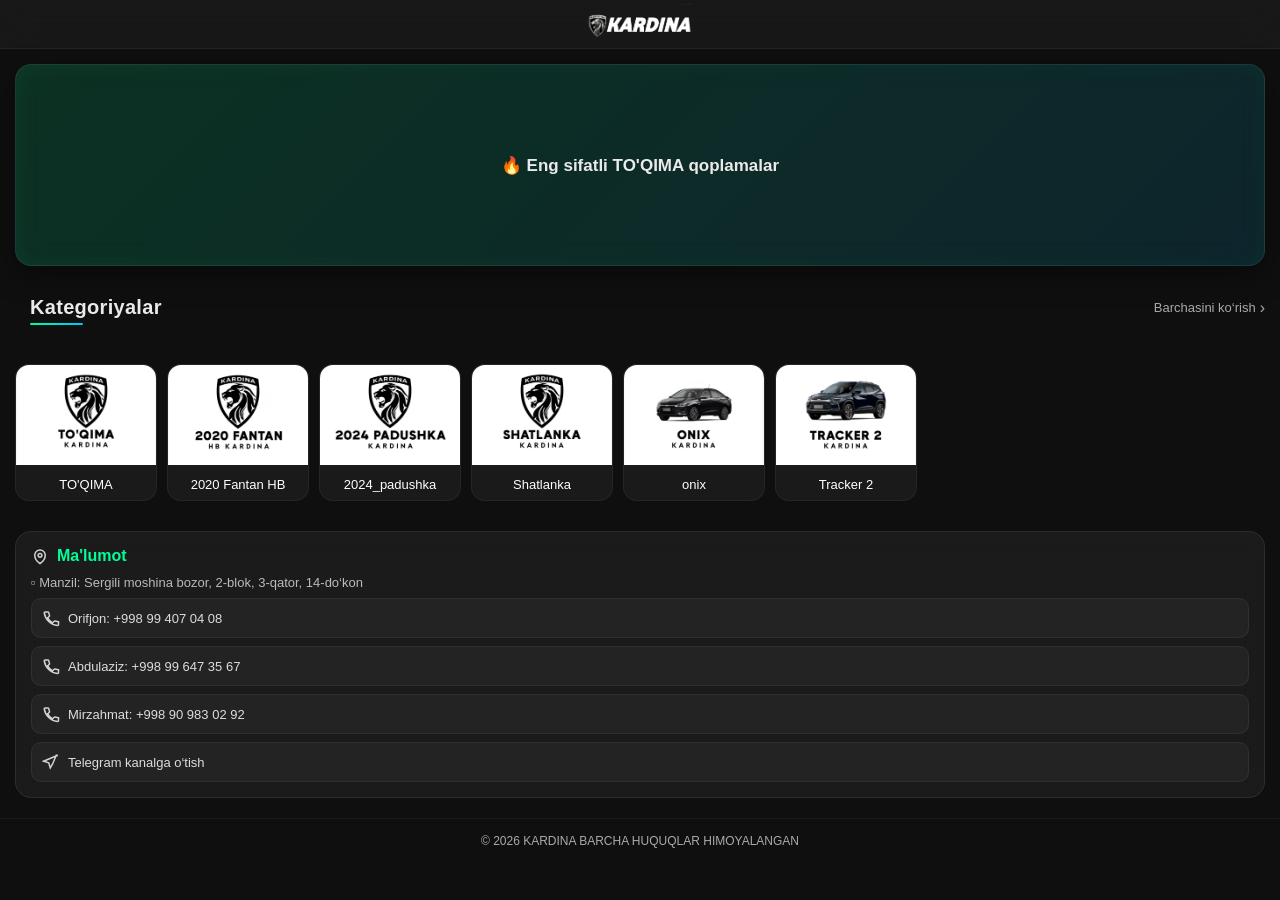
==== index.html @ c4f3b36c "Update index.html" ====
<!DOCTYPE html>
<html lang="uz">
<head>
<meta charset="UTF-8">
<meta name="viewport" content="width=device-width, initial-scale=1.0">
<title>Menu Home</title>

<style>
body{
  margin:0;
  font-family:Arial;
  background:#0f0f0f;
  color:white;
}

/* HEADER */
.header{
  padding:4px;
  display:flex;
  align-items:center;
  justify-content:center;

  background:rgba(255,255,255,0.04);
  backdrop-filter:blur(14px);
  -webkit-backdrop-filter:blur(14px);

  border-bottom:1px solid rgba(255,255,255,0.06);
}

/* TITLE */
.title{
  margin:15px;
  font-size:18px;
}


/* BANNER */
.banner{
  margin:15px;
  height:160px;
  border-radius:16px;
  display:flex;
  align-items:center;
  justify-content:center;
  text-align:center;
  padding:20px;

  color:#eaeaea;
  font-weight:600;
  font-size:17px;

  background:linear-gradient(135deg,
    rgba(0,255,153,0.15),
    rgba(0,194,255,0.12)
  );

  backdrop-filter:blur(14px);
  -webkit-backdrop-filter:blur(14px);

  border:1px solid rgba(255,255,255,0.08);

  box-shadow:
    0 10px 30px rgba(0,0,0,0.4),
    inset 0 0 20px rgba(0,255,153,0.05);

  transition:0.5s ease;
}

/* INFO CARD */
.info-card{
  margin:15px;
  padding:15px;
  border-radius:16px;

  background:rgba(255,255,255,0.05);
  backdrop-filter:blur(12px);
  -webkit-backdrop-filter:blur(12px);

  border:1px solid rgba(255,255,255,0.08);
  color:#ddd;
}

.info-card h3{
  margin:0 0 10px;
  color:#00ff99;
  display:flex;
  align-items:center;
  gap:8px;
  font-size:16px;
}

.info-card p{
  font-size:13px;
  margin:6px 0;
  color:#bbb;
}

.info-card a{
  display:flex;
  align-items:center;
  gap:8px;

  padding:10px;
  margin-top:8px;

  border-radius:10px;
  text-decoration:none;

  background:rgba(255,255,255,0.04);
  border:1px solid rgba(255,255,255,0.06);

  color:#ddd;
  font-size:13px;

  transition:0.2s;
}

.info-card a:hover{
  transform:scale(1.02);
  border-color:rgba(0,255,153,0.3);
}

.icon{
  display:flex;
  align-items:center;
  justify-content:center;
  opacity:0.8;
}

/* SLIDER */
.slider{
  display:flex;
  overflow-x:auto;
  gap:10px;
  padding:15px;
}

.slider-card{
  min-width:140px;
  background:#1a1a1a;
  border-radius:14px;
  overflow:hidden;
  cursor:pointer;
  border:1px solid rgba(255,255,255,0.05);
  transition:0.2s;
}

.slider-card:hover{
  transform:scale(1.05);
}

.slider-card img{
  width:100%;
  height:100px;
  object-fit:cover;
}

.slider-card .name{
  padding:8px;
  font-size:13px;
  text-align:center;
}

/* FOOTER */
.footer{
  margin-top:20px;
  padding:15px;
  text-align:center;
  font-size:12px;
  color:#aaa;
  border-top:1px solid rgba(255,255,255,0.05);
}
.logo{
  height:40px;   /* logo kattaligi */
  object-fit:contain;
}

.section-header{
  display:flex;
  align-items:center;
  justify-content:space-between;
  margin:15px;
}

/* TITLE */
.title{
  font-size:20px;
  font-weight:700;
  color:#eaeaea;
  letter-spacing:0.3px;

  position:relative;
}

/* TITLE underline glow */
.title::after{
  content:"";
  position:absolute;
  left:0;
  bottom:-6px;
  width:40%;
  height:2px;
  background:linear-gradient(90deg,#00ff99,#00c2ff);
  border-radius:10px;
}

/* SEE ALL BUTTON */
.see-all{
  font-size:13px;
  color:#aaa;
  cursor:pointer;
  display:flex;
  align-items:center;
  gap:4px;

  transition:0.2s;
}

.see-all span{
  font-size:16px;
  transition:0.2s;
}

/* hover effect */
.see-all:hover{
  color:#00ff99;
}

.see-all:hover span{
  transform:translateX(3px);
}
</style>
</head>

<body>

<!-- HEADER -->
<header class="header">
  <img src="images/logo.png" alt="Logo" class="logo">
</header>

<!-- BANNER -->
<div class="banner" id="banner">
  Loading...
</div>

<!-- MAIN -->
<div id="app"></div>

<!-- INFO -->
<div class="info-card">

  <h3>
    <span class="icon">
      <!-- location SVG -->
      <svg width="18" height="18" viewBox="0 0 24 24" fill="none">
        <path d="M12 22s7-4.5 7-11a7 7 0 10-14 0c0 6.5 7 11 7 11z" stroke="white" stroke-width="2"/>
        <circle cx="12" cy="11" r="2.5" stroke="white" stroke-width="2"/>
      </svg>
    </span>
    Ma'lumot
  </h3>

  <p>▫️ Manzil: Sergili moshina bozor, 2-blok, 3-qator, 14-do‘kon</p>

  <!-- PHONE 1 -->
  <a href="tel:+998994070408" class="phone">
    <span class="icon">
      <svg width="18" height="18" viewBox="0 0 24 24" fill="none">
        <path d="M22 16.92V21a1 1 0 01-1.09 1A19.86 19.86 0 013 5.09 1 1 0 014 4h4a1 1 0 011 .75l1 4a1 1 0 01-.27.98l-2.2 2.2a16 16 0 006.6 6.6l2.2-2.2a1 1 0 01.98-.27l4 1A1 1 0 0122 16.92z"
        stroke="white" stroke-width="2"/>
      </svg>
    </span>
    Orifjon: +998 99 407 04 08
  </a>

  <!-- PHONE 2 -->
  <a href="tel:+998996473567" class="phone">
    <span class="icon">
      <svg width="18" height="18" viewBox="0 0 24 24" fill="none">
        <path d="M22 16.92V21a1 1 0 01-1.09 1A19.86 19.86 0 013 5.09 1 1 0 014 4h4a1 1 0 011 .75l1 4a1 1 0 01-.27.98l-2.2 2.2a16 16 0 006.6 6.6l2.2-2.2a1 1 0 01.98-.27l4 1A1 1 0 0122 16.92z"
        stroke="white" stroke-width="2"/>
      </svg>
    </span>
    Abdulaziz: +998 99 647 35 67
  </a>

  <!-- PHONE 3 -->
  <a href="tel:+998909830292" class="phone">
    <span class="icon">
      <svg width="18" height="18" viewBox="0 0 24 24" fill="none">
        <path d="M22 16.92V21a1 1 0 01-1.09 1A19.86 19.86 0 013 5.09 1 1 0 014 4h4a1 1 0 011 .75l1 4a1 1 0 01-.27.98l-2.2 2.2a16 16 0 006.6 6.6l2.2-2.2a1 1 0 01.98-.27l4 1A1 1 0 0122 16.92z"
        stroke="white" stroke-width="2"/>
      </svg>
    </span>
    Mirzahmat: +998 90 983 02 92
  </a>

  <!-- TELEGRAM -->
  <a href="https://t.me/Kardina_chexol" target="_blank" class="telegram">
    <span class="icon">
      <svg width="18" height="18" viewBox="0 0 24 24" fill="none">
        <path d="M21 3L2 11l7 2 2 7 3-5 5-12z"
        stroke="white" stroke-width="2"/>
      </svg>
    </span>
    Telegram kanalga o‘tish
  </a>

</div>

<!-- FOOTER -->
<footer class="footer">
  <div>© 2026 KARDINA BARCHA HUQUQLAR HIMOYALANGAN</div>
</footer>

<script src="data.js"></script>

<script>
const app = document.getElementById("app");

/* TITLE */
app.innerHTML = `
  <div class="section-header">
    <h2 class="title">Kategoriyalar</h2>

    <div class="see-all" onclick="goCategoryPage()">
      Barchasini ko‘rish <span>›</span>
    </div>
  </div>
`;

/* SLIDER */
const slider = document.createElement("div");
slider.className = "slider";

categories.forEach(cat => {
  const card = document.createElement("div");
  card.className = "slider-card";

  card.innerHTML = `
    <img src="${cat.poster}">
    <div class="name">${cat.name}</div>
  `;

  card.onclick = () => {
    window.location.href = `category/index.html?id=${cat.id}`;
  };

  slider.appendChild(card);
});

app.appendChild(slider);

/* BANNER SYSTEM */
const banners = [
  "🔥 Eng sifatli TO'QIMA qoplamalar",
  "🚗 Barcha avtomobillar uchun tayyorlanadi",
  "💎 Zamonaviy va bardoshli material",
  "📦 Buyurtma asosida tez yetkazib berish"
];

let i = 0;
const banner = document.getElementById("banner");

function changeBanner(){
  banner.style.opacity = "0";

  setTimeout(() => {
    banner.innerText = banners[i];
    banner.style.opacity = "1";

    i = (i + 1) % banners.length;
  }, 300);
}

changeBanner();
setInterval(changeBanner, 4000);

function goCategoryPage(){
  window.location.href = "category/index.html";
}
</script>

</body>
</html>
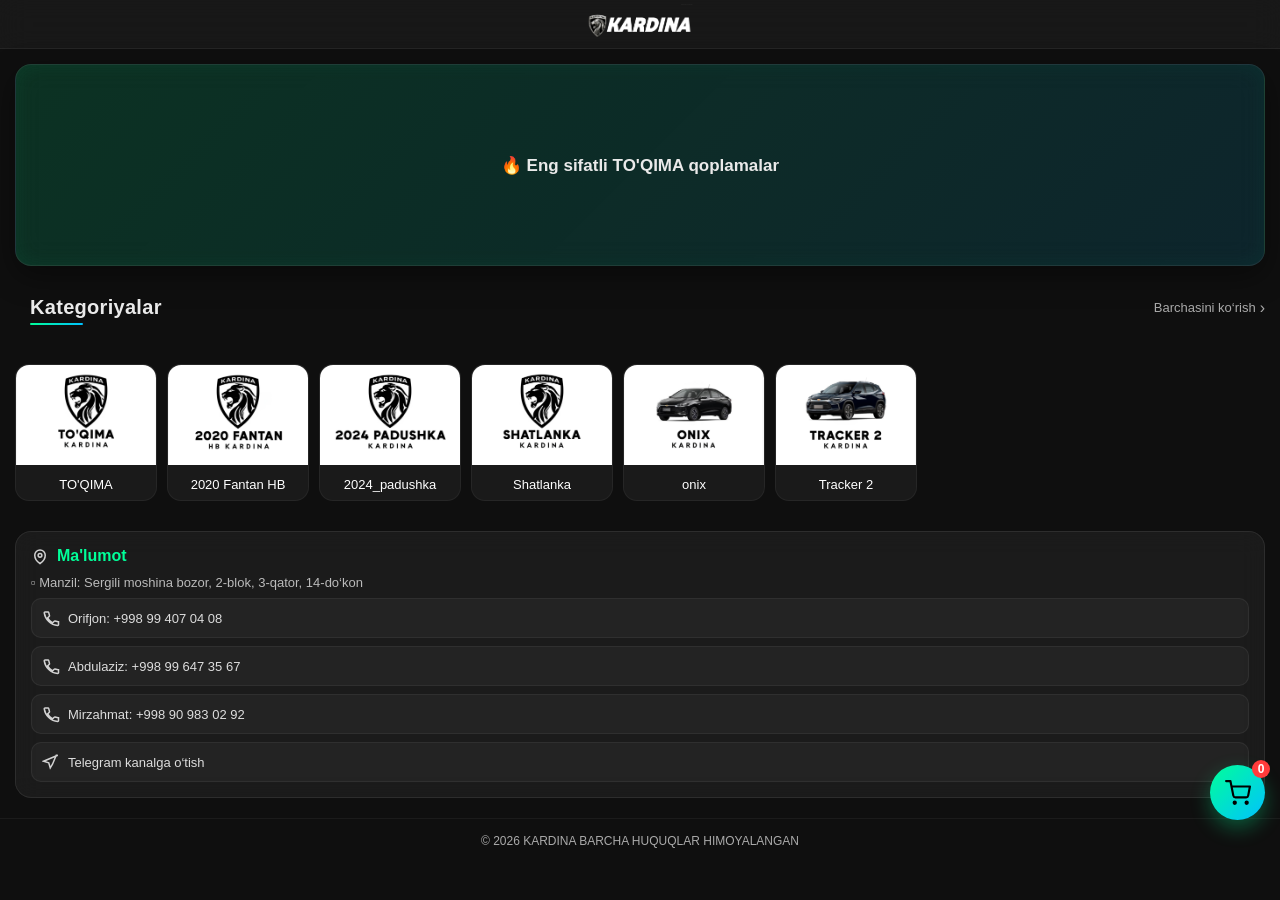
==== commit 46f444a1: "Update index.html" ====
--- a/index.html
+++ b/index.html
@@ -319,7 +319,9 @@
 <script>
 const app = document.getElementById("app");
 
-/* TITLE */
+/* =========================
+   TITLE SECTION
+========================= */
 app.innerHTML = `
   <div class="section-header">
     <h2 class="title">Kategoriyalar</h2>
@@ -330,7 +332,9 @@
   </div>
 `;
 
-/* SLIDER */
+/* =========================
+   SLIDER
+========================= */
 const slider = document.createElement("div");
 slider.className = "slider";
 
@@ -352,7 +356,9 @@
 
 app.appendChild(slider);
 
-/* BANNER SYSTEM */
+/* =========================
+   BANNER SYSTEM
+========================= */
 const banners = [
   "🔥 Eng sifatli TO'QIMA qoplamalar",
   "🚗 Barcha avtomobillar uchun tayyorlanadi",
@@ -364,6 +370,8 @@
 const banner = document.getElementById("banner");
 
 function changeBanner(){
+  if(!banner) return;
+
   banner.style.opacity = "0";
 
   setTimeout(() => {
@@ -377,10 +385,90 @@
 changeBanner();
 setInterval(changeBanner, 4000);
 
+/* =========================
+   NAVIGATION
+========================= */
 function goCategoryPage(){
   window.location.href = "category/index.html";
 }
+
+function goCart(){
+  window.location.href = "cart.html";
+}
+/* =========================
+   CART UI UPDATE (FIXED)
+========================= */
+function updateCartUI(){
+  let cart = JSON.parse(localStorage.getItem("cart")) || [];
+
+  let total = 0;
+  cart.forEach(item => {
+    total += item.count || 0;
+  });
+
+  const el = document.getElementById("cartCount");
+  if(el){
+    el.innerText = total;
+  }
+}
+
+/* =========================
+   INIT
+========================= */
+document.addEventListener("DOMContentLoaded", () => {
+  updateCartUI();
+});
+
+/* =========================
+   LIVE UPDATES
+========================= */
+window.addEventListener("storage", updateCartUI);
+window.addEventListener("cartUpdated", updateCartUI);
+
+/* backup refresh (optional safety) */
+setInterval(updateCartUI, 1000);
 </script>
+
+<div onclick="goCart()" style="
+  position:fixed;
+  bottom:80px;
+  right:15px;
+  width:55px;
+  height:55px;
+  border-radius:50%;
+  background:linear-gradient(135deg,#00ff99,#00c2ff);
+  display:flex;
+  align-items:center;
+  justify-content:center;
+  cursor:pointer;
+  z-index:999;
+  box-shadow:0 8px 20px rgba(0,255,153,0.3);
+  transition:0.3s;
+">
+
+  <!-- SVG ICON -->
+  <svg xmlns="http://www.w3.org/2000/svg" width="26" height="26" viewBox="0 0 24 24" fill="none" stroke="black" stroke-width="2" stroke-linecap="round" stroke-linejoin="round">
+    <circle cx="9" cy="21" r="1"></circle>
+    <circle cx="20" cy="21" r="1"></circle>
+    <path d="M1 1h4l2.7 13.4a2 2 0 0 0 2 1.6h9.7a2 2 0 0 0 2-1.6L23 6H6"></path>
+  </svg>
+
+  <span id="cartCount" style="
+    position:absolute;
+    top:-5px;
+    right:-5px;
+    background:#ff3b3b;
+    color:#fff;
+    font-size:12px;
+    width:18px;
+    height:18px;
+    border-radius:50%;
+    display:flex;
+    align-items:center;
+    justify-content:center;
+    font-weight:bold;
+  ">0</span>
+</div>
 
 </body>
 </html>
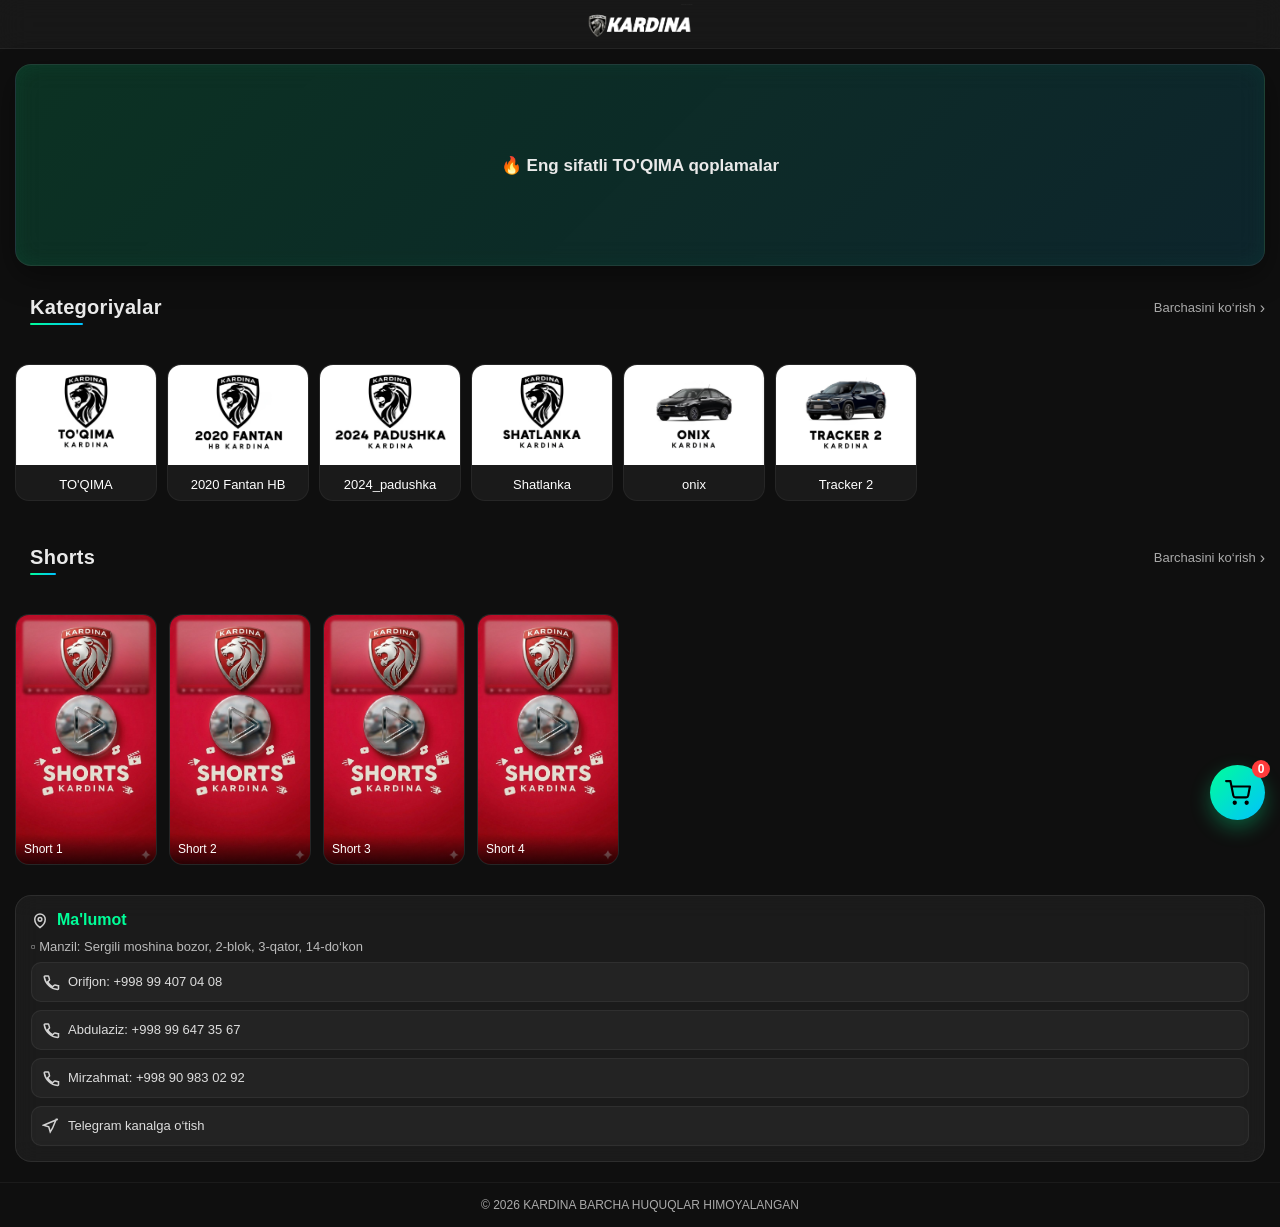
==== commit e96fb49a: "Revise index.html with SEO and style updates Updated the title, added SEO metadata, and modified sty" ====
--- a/index.html
+++ b/index.html
@@ -3,7 +3,29 @@
 <head>
 <meta charset="UTF-8">
 <meta name="viewport" content="width=device-width, initial-scale=1.0">
-<title>Menu Home</title>
+
+<title>Kardina | Sifatli avtomobil qoplamalari</title>
+
+<!-- SEO -->
+<meta name="description" content="Kardina - avtomobillar uchun sifatli TO'QIMA qoplamalar. Cobalt, Gentra, Nexia, Spark va boshqa avtomobillar uchun buyurtma asosida tayyorlanadi.">
+<meta name="keywords" content="kardina, avtomobil qoplama, toqima salon, cobalt chexol, gentra chexol, nexia salon, spark chexol">
+<meta name="author" content="Kardina">
+
+<!-- FAVICON -->
+<link rel="icon" type="image/png" href="https://cdn.fastora.uz/kardina/logo.png">
+
+<!-- OPEN GRAPH (Telegram, Facebook, WhatsApp preview) -->
+<meta property="og:title" content="Kardina | Avtomobil qoplamalari">
+<meta property="og:description" content="Sifatli TO'QIMA qoplamalar. Buyurtma asosida tayyorlanadi.">
+<meta property="og:image" content="https://cdn.fastora.uz/kardina/logo.png">
+<meta property="og:type" content="website">
+<meta property="og:url" content="https://kardina.fastora.uz">
+
+<!-- TWITTER CARD -->
+<meta name="twitter:card" content="summary_large_image">
+<meta name="twitter:title" content="Kardina | Avtomobil qoplamalari">
+<meta name="twitter:description" content="Sifatli TO'QIMA qoplamalar buyurtma asosida">
+<meta name="twitter:image" content="https://cdn.fastora.uz/kardina/logo.png">
 
 <style>
 body{
@@ -229,6 +251,53 @@
 .see-all:hover span{
   transform:translateX(3px);
 }
+
+.shorts-slider{
+  display:flex;
+  overflow-x:auto;
+  gap:12px;
+  padding:15px;
+  scroll-snap-type:x mandatory;
+  -webkit-overflow-scrolling:touch;
+}
+
+/* scroll bar yashirish */
+.shorts-slider::-webkit-scrollbar{
+  display:none;
+}
+
+.short-card{
+  flex:0 0 140px;
+  aspect-ratio:9/16;
+  border-radius:14px;
+  overflow:hidden;
+  position:relative;
+  scroll-snap-align:start;
+  cursor:pointer;
+  background:#1a1a1a;
+  border:1px solid rgba(255,255,255,0.05);
+  transition:0.2s;
+}
+
+.short-card:hover{
+  transform:scale(1.05);
+}
+
+.short-card img{
+  width:100%;
+  height:100%;
+  object-fit:cover;
+}
+
+.short-title{
+  position:absolute;
+  bottom:0;
+  left:0;
+  right:0;
+  padding:8px;
+  font-size:12px;
+  background:linear-gradient(to top, rgba(0,0,0,0.7), transparent);
+}
 </style>
 </head>
 
@@ -320,9 +389,14 @@
 const app = document.getElementById("app");
 
 /* =========================
-   TITLE SECTION
-========================= */
-app.innerHTML = `
+   RESET
+========================= */
+app.innerHTML = "";
+
+/* =========================
+   CATEGORY HEADER
+========================= */
+app.innerHTML += `
   <div class="section-header">
     <h2 class="title">Kategoriyalar</h2>
 
@@ -333,7 +407,7 @@
 `;
 
 /* =========================
-   SLIDER
+   CATEGORY SLIDER
 ========================= */
 const slider = document.createElement("div");
 slider.className = "slider";
@@ -357,7 +431,52 @@
 app.appendChild(slider);
 
 /* =========================
-   BANNER SYSTEM
+   SHORTS HEADER
+========================= */
+app.innerHTML += `
+  <div class="section-header">
+    <h2 class="title">Shorts</h2>
+
+    <div class="see-all" onclick="goShortsPage()">
+      Barchasini ko‘rish <span>›</span>
+    </div>
+  </div>
+`;
+
+/* =========================
+   SHORTS GRID (2 COLUMN, 9:16)
+========================= */
+const shortsSlider = document.createElement("div");
+shortsSlider.className = "shorts-slider";
+
+/* demo shorts (o‘zing data.js ga ulaysan) */
+const shorts = [
+  {id:1, title:"Short 1", poster:"images/shorts.jpg"},
+  {id:2, title:"Short 2", poster:"images/shorts.jpg"},
+  {id:3, title:"Short 3", poster:"images/shorts.jpg"},
+  {id:4, title:"Short 4", poster:"images/shorts.jpg"},
+];
+
+shorts.forEach(v => {
+  const item = document.createElement("div");
+  item.className = "short-card";
+
+  item.innerHTML = `
+    <img src="${v.poster}">
+    <div class="short-title">${v.title}</div>
+  `;
+
+  item.onclick = () => {
+    window.location.href = `shorts.html?id=${v.id}`;
+  };
+
+  shortsSlider.appendChild(item);
+});
+
+app.appendChild(shortsSlider);
+
+/* =========================
+   BANNER
 ========================= */
 const banners = [
   "🔥 Eng sifatli TO'QIMA qoplamalar",
@@ -377,7 +496,6 @@
   setTimeout(() => {
     banner.innerText = banners[i];
     banner.style.opacity = "1";
-
     i = (i + 1) % banners.length;
   }, 300);
 }
@@ -392,9 +510,32 @@
   window.location.href = "category/index.html";
 }
 
+function goShortsPage(){
+  window.location.href = "shorts.html";
+}
+
 function goCart(){
   window.location.href = "cart.html";
 }
+
+/* =========================
+   CART
+========================= */
+function updateCartUI(){
+  let cart = JSON.parse(localStorage.getItem("cart")) || [];
+
+  let total = 0;
+  cart.forEach(item => total += item.count || 0);
+
+  const el = document.getElementById("cartCount");
+  if(el) el.innerText = total;
+}
+
+document.addEventListener("DOMContentLoaded", updateCartUI);
+window.addEventListener("storage", updateCartUI);
+window.addEventListener("cartUpdated", updateCartUI);
+setInterval(updateCartUI, 1000);
+
 /* =========================
    CART UI UPDATE (FIXED)
 ========================= */
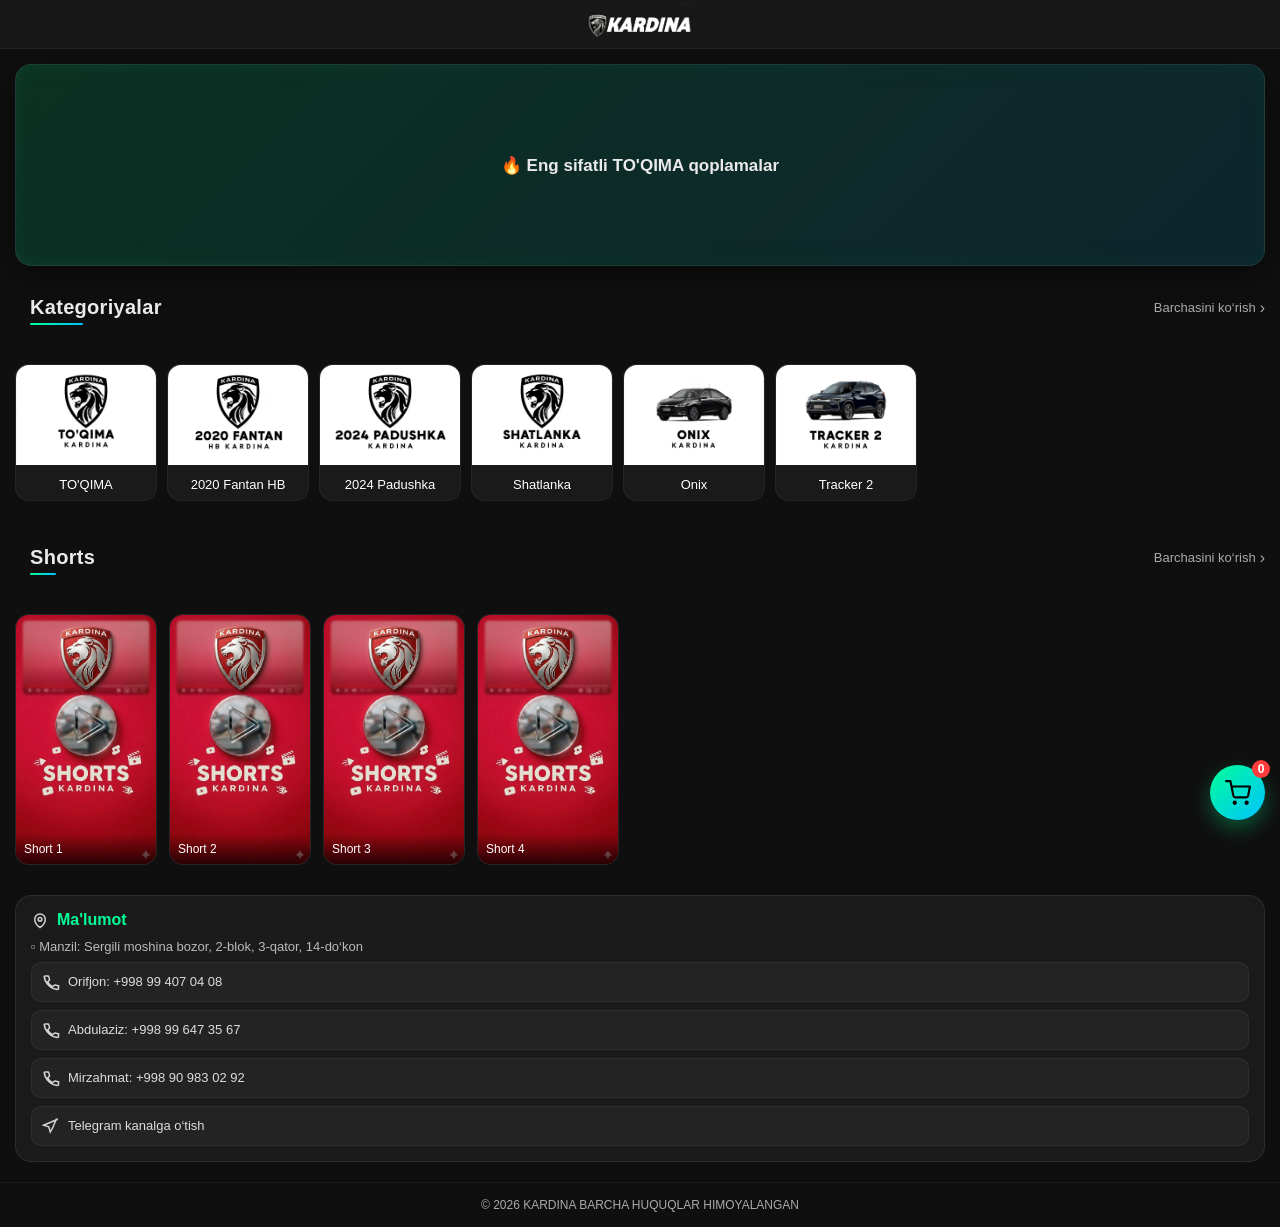
==== commit f1a30dbe: "Update index.html" ====
--- a/index.html
+++ b/index.html
@@ -387,24 +387,22 @@
 
 <script>
 const app = document.getElementById("app");
-
-/* =========================
-   RESET
-========================= */
 app.innerHTML = "";
 
 /* =========================
    CATEGORY HEADER
 ========================= */
-app.innerHTML += `
-  <div class="section-header">
-    <h2 class="title">Kategoriyalar</h2>
-
-    <div class="see-all" onclick="goCategoryPage()">
-      Barchasini ko‘rish <span>›</span>
-    </div>
+const header = document.createElement("div");
+header.className = "section-header";
+
+header.innerHTML = `
+  <h2 class="title">Kategoriyalar</h2>
+  <div class="see-all" onclick="goCategoryPage()">
+    Barchasini ko‘rish <span>›</span>
   </div>
 `;
+
+app.appendChild(header);
 
 /* =========================
    CATEGORY SLIDER
@@ -422,7 +420,14 @@
   `;
 
   card.onclick = () => {
-    window.location.href = `category/index.html?id=${cat.id}`;
+    console.log("CATEGORY CLICK:", cat.id);
+
+    if (!cat.id) {
+      alert("ID yo‘q!");
+      return;
+    }
+
+    window.location.href = `/category/index.html?id=${encodeURIComponent(cat.id)}`;
   };
 
   slider.appendChild(card);
@@ -433,23 +438,24 @@
 /* =========================
    SHORTS HEADER
 ========================= */
-app.innerHTML += `
-  <div class="section-header">
-    <h2 class="title">Shorts</h2>
-
-    <div class="see-all" onclick="goShortsPage()">
-      Barchasini ko‘rish <span>›</span>
-    </div>
+const shortsHeader = document.createElement("div");
+shortsHeader.className = "section-header";
+
+shortsHeader.innerHTML = `
+  <h2 class="title">Shorts</h2>
+  <div class="see-all" onclick="goShortsPage()">
+    Barchasini ko‘rish <span>›</span>
   </div>
 `;
 
-/* =========================
-   SHORTS GRID (2 COLUMN, 9:16)
+app.appendChild(shortsHeader);
+
+/* =========================
+   SHORTS SLIDER
 ========================= */
 const shortsSlider = document.createElement("div");
 shortsSlider.className = "shorts-slider";
 
-/* demo shorts (o‘zing data.js ga ulaysan) */
 const shorts = [
   {id:1, title:"Short 1", poster:"images/shorts.jpg"},
   {id:2, title:"Short 2", poster:"images/shorts.jpg"},
@@ -478,6 +484,8 @@
 /* =========================
    BANNER
 ========================= */
+const banner = document.getElementById("banner");
+
 const banners = [
   "🔥 Eng sifatli TO'QIMA qoplamalar",
   "🚗 Barcha avtomobillar uchun tayyorlanadi",
@@ -486,10 +494,9 @@
 ];
 
 let i = 0;
-const banner = document.getElementById("banner");
-
-function changeBanner(){
-  if(!banner) return;
+
+function changeBanner() {
+  if (!banner) return;
 
   banner.style.opacity = "0";
 
@@ -506,41 +513,23 @@
 /* =========================
    NAVIGATION
 ========================= */
-function goCategoryPage(){
+function goCategoryPage() {
   window.location.href = "category/index.html";
 }
 
-function goShortsPage(){
+function goShortsPage() {
   window.location.href = "shorts.html";
 }
 
-function goCart(){
+function goCart() {
   window.location.href = "cart.html";
 }
 
 /* =========================
-   CART
-========================= */
-function updateCartUI(){
-  let cart = JSON.parse(localStorage.getItem("cart")) || [];
-
-  let total = 0;
-  cart.forEach(item => total += item.count || 0);
-
-  const el = document.getElementById("cartCount");
-  if(el) el.innerText = total;
-}
-
-document.addEventListener("DOMContentLoaded", updateCartUI);
-window.addEventListener("storage", updateCartUI);
-window.addEventListener("cartUpdated", updateCartUI);
-setInterval(updateCartUI, 1000);
-
-/* =========================
-   CART UI UPDATE (FIXED)
-========================= */
-function updateCartUI(){
-  let cart = JSON.parse(localStorage.getItem("cart")) || [];
+   CART (FIXED - ONLY ONCE)
+========================= */
+function updateCartUI() {
+  const cart = JSON.parse(localStorage.getItem("cart")) || [];
 
   let total = 0;
   cart.forEach(item => {
@@ -548,25 +537,15 @@
   });
 
   const el = document.getElementById("cartCount");
-  if(el){
-    el.innerText = total;
-  }
-}
-
-/* =========================
-   INIT
-========================= */
-document.addEventListener("DOMContentLoaded", () => {
-  updateCartUI();
-});
-
-/* =========================
-   LIVE UPDATES
-========================= */
+  if (el) el.innerText = total;
+}
+
+/* INIT */
+document.addEventListener("DOMContentLoaded", updateCartUI);
+
+/* LIVE UPDATE */
 window.addEventListener("storage", updateCartUI);
 window.addEventListener("cartUpdated", updateCartUI);
-
-/* backup refresh (optional safety) */
 setInterval(updateCartUI, 1000);
 </script>
 
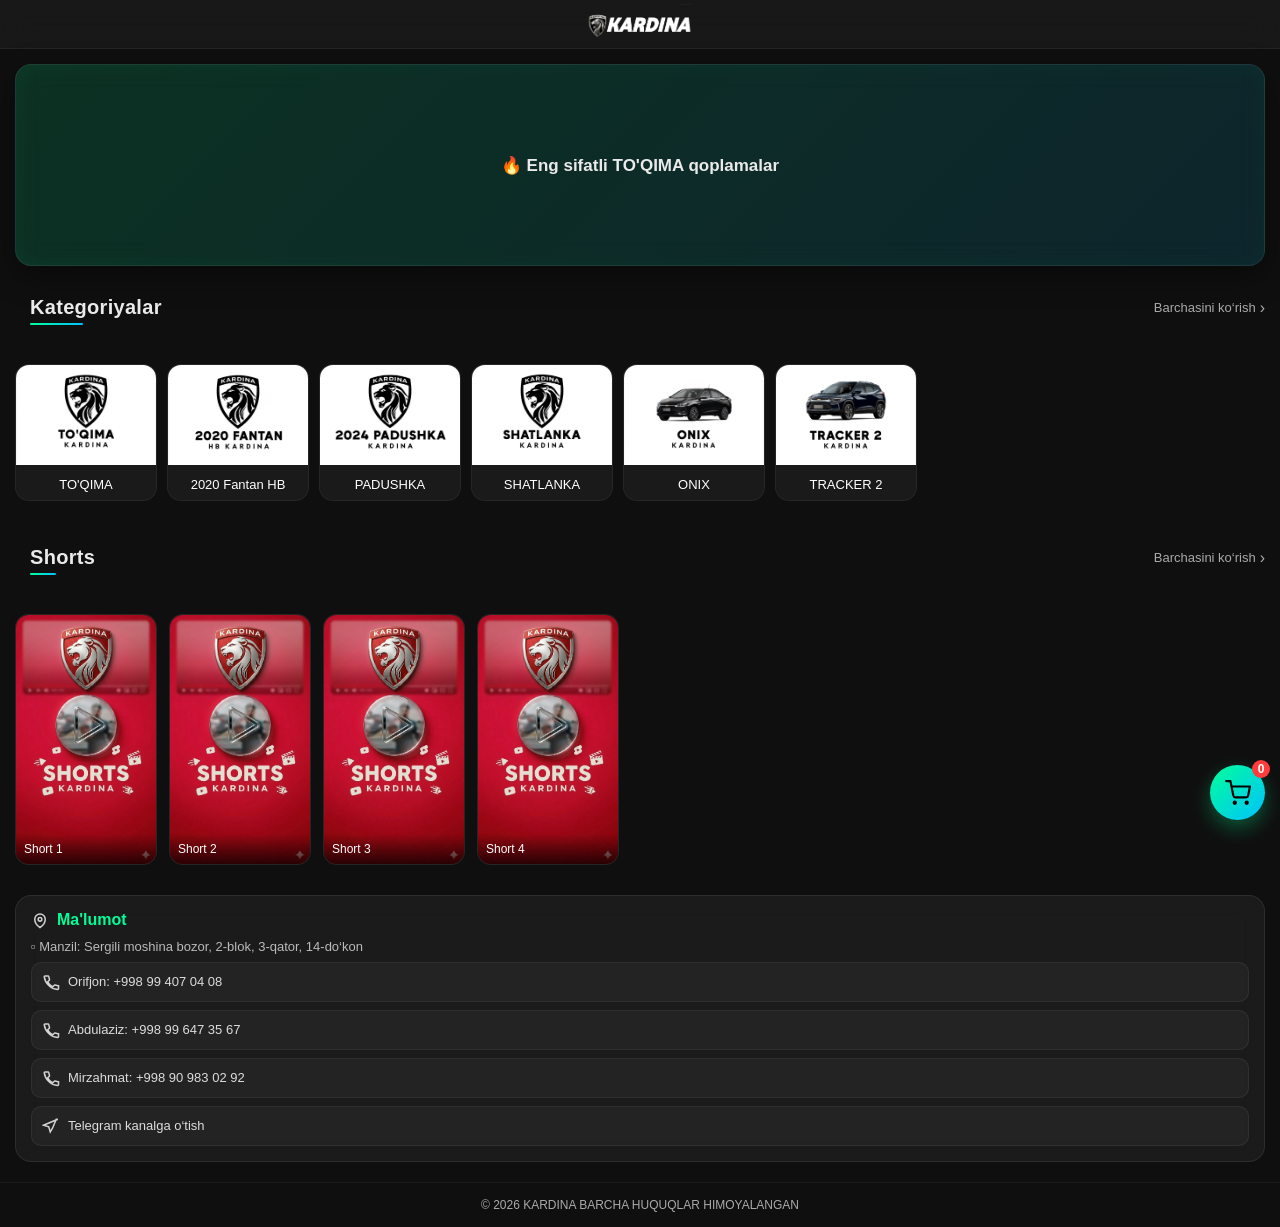
==== commit 9893eceb: "Update index.html" ====
--- a/index.html
+++ b/index.html
@@ -4,28 +4,47 @@
 <meta charset="UTF-8">
 <meta name="viewport" content="width=device-width, initial-scale=1.0">
 
-<title>Kardina | Sifatli avtomobil qoplamalari</title>
+<title>Kardina Shop | Avtomobil qoplamalari (Cobalt, Gentra, Nexia)</title>
 
 <!-- SEO -->
-<meta name="description" content="Kardina - avtomobillar uchun sifatli TO'QIMA qoplamalar. Cobalt, Gentra, Nexia, Spark va boshqa avtomobillar uchun buyurtma asosida tayyorlanadi.">
-<meta name="keywords" content="kardina, avtomobil qoplama, toqima salon, cobalt chexol, gentra chexol, nexia salon, spark chexol">
-<meta name="author" content="Kardina">
+<meta name="description" content="Kardina Shop – avtomobillar uchun sifatli TO'QIMA qoplamalar. Cobalt, Gentra, Nexia, Spark va boshqa modellar uchun buyurtma asosida tayyorlanadi.">
+<meta name="keywords" content="kardina shop, avtomobil qoplama, chexol, cobalt chexol, gentra chexol, nexia salon, spark chexol">
+<meta name="author" content="Kardina Shop">
+<meta name="robots" content="index, follow">
+
+<!-- CANONICAL -->
+<link rel="canonical" href="https://kardina.fastora.uz">
 
 <!-- FAVICON -->
 <link rel="icon" type="image/png" href="https://cdn.fastora.uz/kardina/logo.png">
 
-<!-- OPEN GRAPH (Telegram, Facebook, WhatsApp preview) -->
-<meta property="og:title" content="Kardina | Avtomobil qoplamalari">
-<meta property="og:description" content="Sifatli TO'QIMA qoplamalar. Buyurtma asosida tayyorlanadi.">
+<!-- OPEN GRAPH -->
+<meta property="og:title" content="Kardina Shop | Sifatli avtomobil qoplamalari">
+<meta property="og:description" content="🚗 Kardina Shop – Cobalt, Gentra, Nexia va boshqa avtomobillar uchun sifatli qoplamalar.">
 <meta property="og:image" content="https://cdn.fastora.uz/kardina/logo.png">
+<meta property="og:url" content="https://kardina.fastora.uz">
 <meta property="og:type" content="website">
-<meta property="og:url" content="https://kardina.fastora.uz">
-
-<!-- TWITTER CARD -->
+<meta property="og:locale" content="uz_UZ">
+<meta property="og:site_name" content="Kardina Shop">
+
+<!-- TWITTER -->
 <meta name="twitter:card" content="summary_large_image">
-<meta name="twitter:title" content="Kardina | Avtomobil qoplamalari">
-<meta name="twitter:description" content="Sifatli TO'QIMA qoplamalar buyurtma asosida">
+<meta name="twitter:title" content="Kardina Shop | Avtomobil qoplamalari">
+<meta name="twitter:description" content="Sifatli va bardoshli avtomobil qoplamalari. Buyurtma asosida tayyorlanadi.">
 <meta name="twitter:image" content="https://cdn.fastora.uz/kardina/logo.png">
+
+<!-- THEME COLOR -->
+<meta name="theme-color" content="#0f0f0f">
+
+<!-- GOOGLE ANALYTICS -->
+<script async src="https://www.googletagmanager.com/gtag/js?id=G-HRGEQV5WP6"></script>
+<script>
+  window.dataLayer = window.dataLayer || [];
+  function gtag(){dataLayer.push(arguments);}
+  gtag('js', new Date());
+
+  gtag('config', 'G-HRGEQV5WP6');
+</script>
 
 <style>
 body{
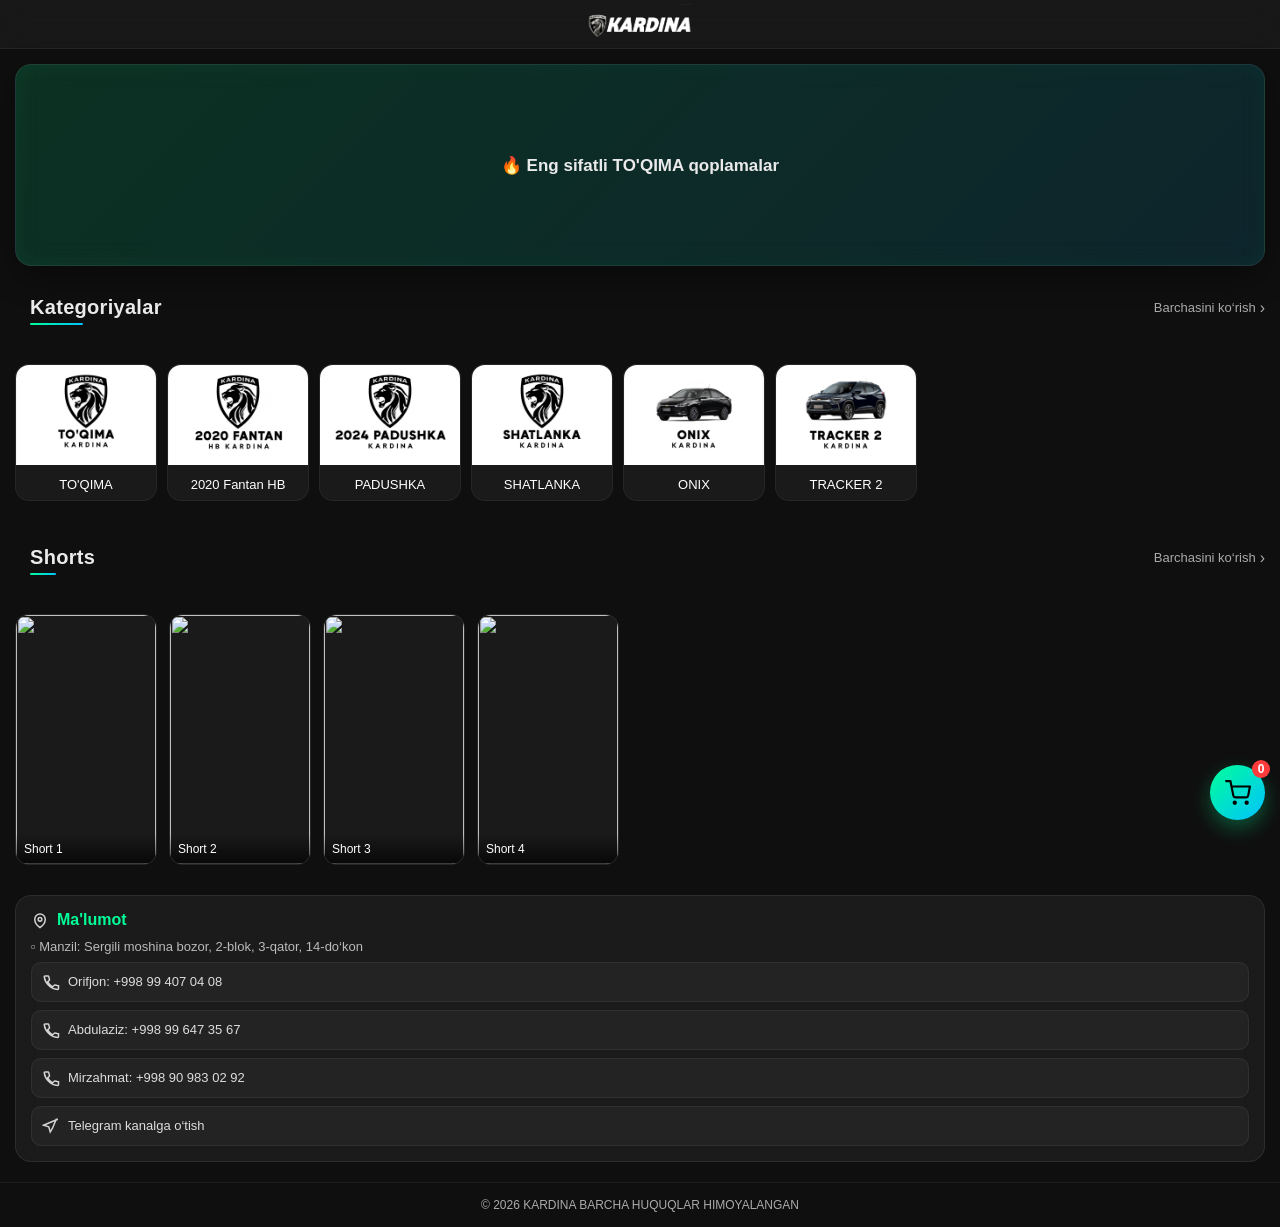
==== commit 98e64340: "Update print statement from 'Hello' to 'Goodbye'" ====
--- a/index.html
+++ b/index.html
@@ -8,7 +8,7 @@
 
 <!-- SEO -->
 <meta name="description" content="Kardina Shop – avtomobillar uchun sifatli TO'QIMA qoplamalar. Cobalt, Gentra, Nexia, Spark va boshqa modellar uchun buyurtma asosida tayyorlanadi.">
-<meta name="keywords" content="kardina shop, avtomobil qoplama, chexol, cobalt chexol, gentra chexol, nexia salon, spark chexol">
+<meta name="keywords" content="kardina shop, avtomobil qoplama, chexol, cobalt chexol, gentra chexol, nexia salon, spark chexol, damas chexol">
 <meta name="author" content="Kardina Shop">
 <meta name="robots" content="index, follow">
 
@@ -18,32 +18,62 @@
 <!-- FAVICON -->
 <link rel="icon" type="image/png" href="https://cdn.fastora.uz/kardina/logo.png">
 
-<!-- OPEN GRAPH -->
+<!-- THEME COLOR -->
+<meta name="theme-color" content="#0f0f0f">
+
+<!-- OPEN GRAPH (Telegram / WhatsApp / Facebook) -->
 <meta property="og:title" content="Kardina Shop | Sifatli avtomobil qoplamalari">
-<meta property="og:description" content="🚗 Kardina Shop – Cobalt, Gentra, Nexia va boshqa avtomobillar uchun sifatli qoplamalar.">
+<meta property="og:description" content="🚗 Cobalt, Gentra, Nexia va boshqa avtomobillar uchun sifatli TO'QIMA qoplamalar">
 <meta property="og:image" content="https://cdn.fastora.uz/kardina/logo.png">
 <meta property="og:url" content="https://kardina.fastora.uz">
 <meta property="og:type" content="website">
 <meta property="og:locale" content="uz_UZ">
 <meta property="og:site_name" content="Kardina Shop">
 
-<!-- TWITTER -->
+<!-- TWITTER CARD -->
 <meta name="twitter:card" content="summary_large_image">
 <meta name="twitter:title" content="Kardina Shop | Avtomobil qoplamalari">
 <meta name="twitter:description" content="Sifatli va bardoshli avtomobil qoplamalari. Buyurtma asosida tayyorlanadi.">
 <meta name="twitter:image" content="https://cdn.fastora.uz/kardina/logo.png">
 
-<!-- THEME COLOR -->
-<meta name="theme-color" content="#0f0f0f">
-
-<!-- GOOGLE ANALYTICS -->
+<!-- =========================
+     GOOGLE ANALYTICS (GA4)
+========================= -->
 <script async src="https://www.googletagmanager.com/gtag/js?id=G-HRGEQV5WP6"></script>
 <script>
   window.dataLayer = window.dataLayer || [];
   function gtag(){dataLayer.push(arguments);}
+
   gtag('js', new Date());
 
-  gtag('config', 'G-HRGEQV5WP6');
+  gtag('config', 'G-HRGEQV5WP6', {
+    'send_page_view': true
+  });
+</script>
+
+<!-- =========================
+     GOOGLE SITE NAME FIX (MUHIM!)
+     "Fastora" o‘rniga "Kardina Shop" chiqishi uchun
+========================= -->
+<script type="application/ld+json">
+{
+  "@context": "https://schema.org",
+  "@type": "WebSite",
+  "name": "Kardina Shop",
+  "alternateName": "Kardina",
+  "url": "https://kardina.fastora.uz"
+}
+</script>
+
+<!-- ORGANIZATION (BRAND SIGNAL) -->
+<script type="application/ld+json">
+{
+  "@context": "https://schema.org",
+  "@type": "Organization",
+  "name": "Kardina Shop",
+  "url": "https://kardina.fastora.uz",
+  "logo": "https://cdn.fastora.uz/kardina/logo.png"
+}
 </script>
 
 <style>
@@ -472,33 +502,53 @@
 /* =========================
    SHORTS SLIDER
 ========================= */
+/* =========================
+   SHORTS SLIDER (YANGILANGAN)
+========================= */
 const shortsSlider = document.createElement("div");
 shortsSlider.className = "shorts-slider";
 
-const shorts = [
-  {id:1, title:"Short 1", poster:"images/shorts.jpg"},
-  {id:2, title:"Short 2", poster:"images/shorts.jpg"},
-  {id:3, title:"Short 3", poster:"images/shorts.jpg"},
-  {id:4, title:"Short 4", poster:"images/shorts.jpg"},
+// Video manzillari (shorts.html dagi kabi)
+const shortVideos = [
+  "https://www.youtube.com/shorts/Qr7jlgYBwbI",
+  "https://www.youtube.com/shorts/ZgvroXxpfuU",
+  "https://youtube.com/shorts/GcYG6JKDkZE",
+  "https://youtube.com/shorts/WmOFDI0sAmY"
 ];
 
-shorts.forEach(v => {
+// ID ni ajratib olish funksiyasi
+function getVideoId(url) {
+  return url.split("/shorts/")[1].split("?")[0];
+}
+
+shortVideos.forEach((url, index) => {
+  const id = getVideoId(url);
   const item = document.createElement("div");
   item.className = "short-card";
 
   item.innerHTML = `
-    <img src="${v.poster}">
-    <div class="short-title">${v.title}</div>
+    <img src="https://img.youtube.com/vi/${id}/hqdefault.jpg">
+    <div class="short-title">Short ${index + 1}</div>
   `;
 
+  // Bosilganda modalni ochish
   item.onclick = () => {
-    window.location.href = `shorts.html?id=${v.id}`;
+    const modal = document.getElementById("videoModal");
+    const frame = document.getElementById("videoFrame");
+    frame.src = `https://www.youtube-nocookie.com/embed/${id}?autoplay=1&rel=0`;
+    modal.style.display = "block";
   };
 
   shortsSlider.appendChild(item);
 });
 
 app.appendChild(shortsSlider);
+
+// Modalni yopish funksiyasi
+function closeVideo() {
+  document.getElementById("videoModal").style.display = "none";
+  document.getElementById("videoFrame").src = "";
+}
 
 /* =========================
    BANNER
@@ -608,6 +658,34 @@
     font-weight:bold;
   ">0</span>
 </div>
-
+<div id="videoModal" style="position:fixed; inset:0; background:rgba(0,0,0,0.9); display:none; z-index:10000; backdrop-filter:blur(10px);">
+  
+  <div onclick="closeVideo()" style="
+    position:absolute; 
+    top:20px; 
+    left:20px; 
+    width:45px; 
+    height:45px; 
+    border-radius:12px; 
+    background:rgba(255, 255, 255, 0.1); 
+    backdrop-filter:blur(15px); 
+    -webkit-backdrop-filter:blur(15px);
+    border:1px solid rgba(255, 255, 255, 0.2);
+    display:flex; 
+    align-items:center; 
+    justify-content:center; 
+    cursor:pointer; 
+    z-index:10001;
+    transition: 0.3s;
+  " onmouseover="this.style.background='rgba(255,255,255,0.2)'" onmouseout="this.style.background='rgba(255,255,255,0.1)'">
+    
+    <svg width="24" height="24" viewBox="0 0 24 24" fill="none" xmlns="http://www.w3.org/2000/svg">
+      <path d="M18 6L6 18M6 6L18 18" stroke="white" stroke-width="2" stroke-linecap="round" stroke-linejoin="round"/>
+    </svg>
+
+  </div>
+
+  <iframe id="videoFrame" style="width:100%; height:100%; border:none;" allow="autoplay; fullscreen" allowfullscreen></iframe>
+</div>
 </body>
 </html>
